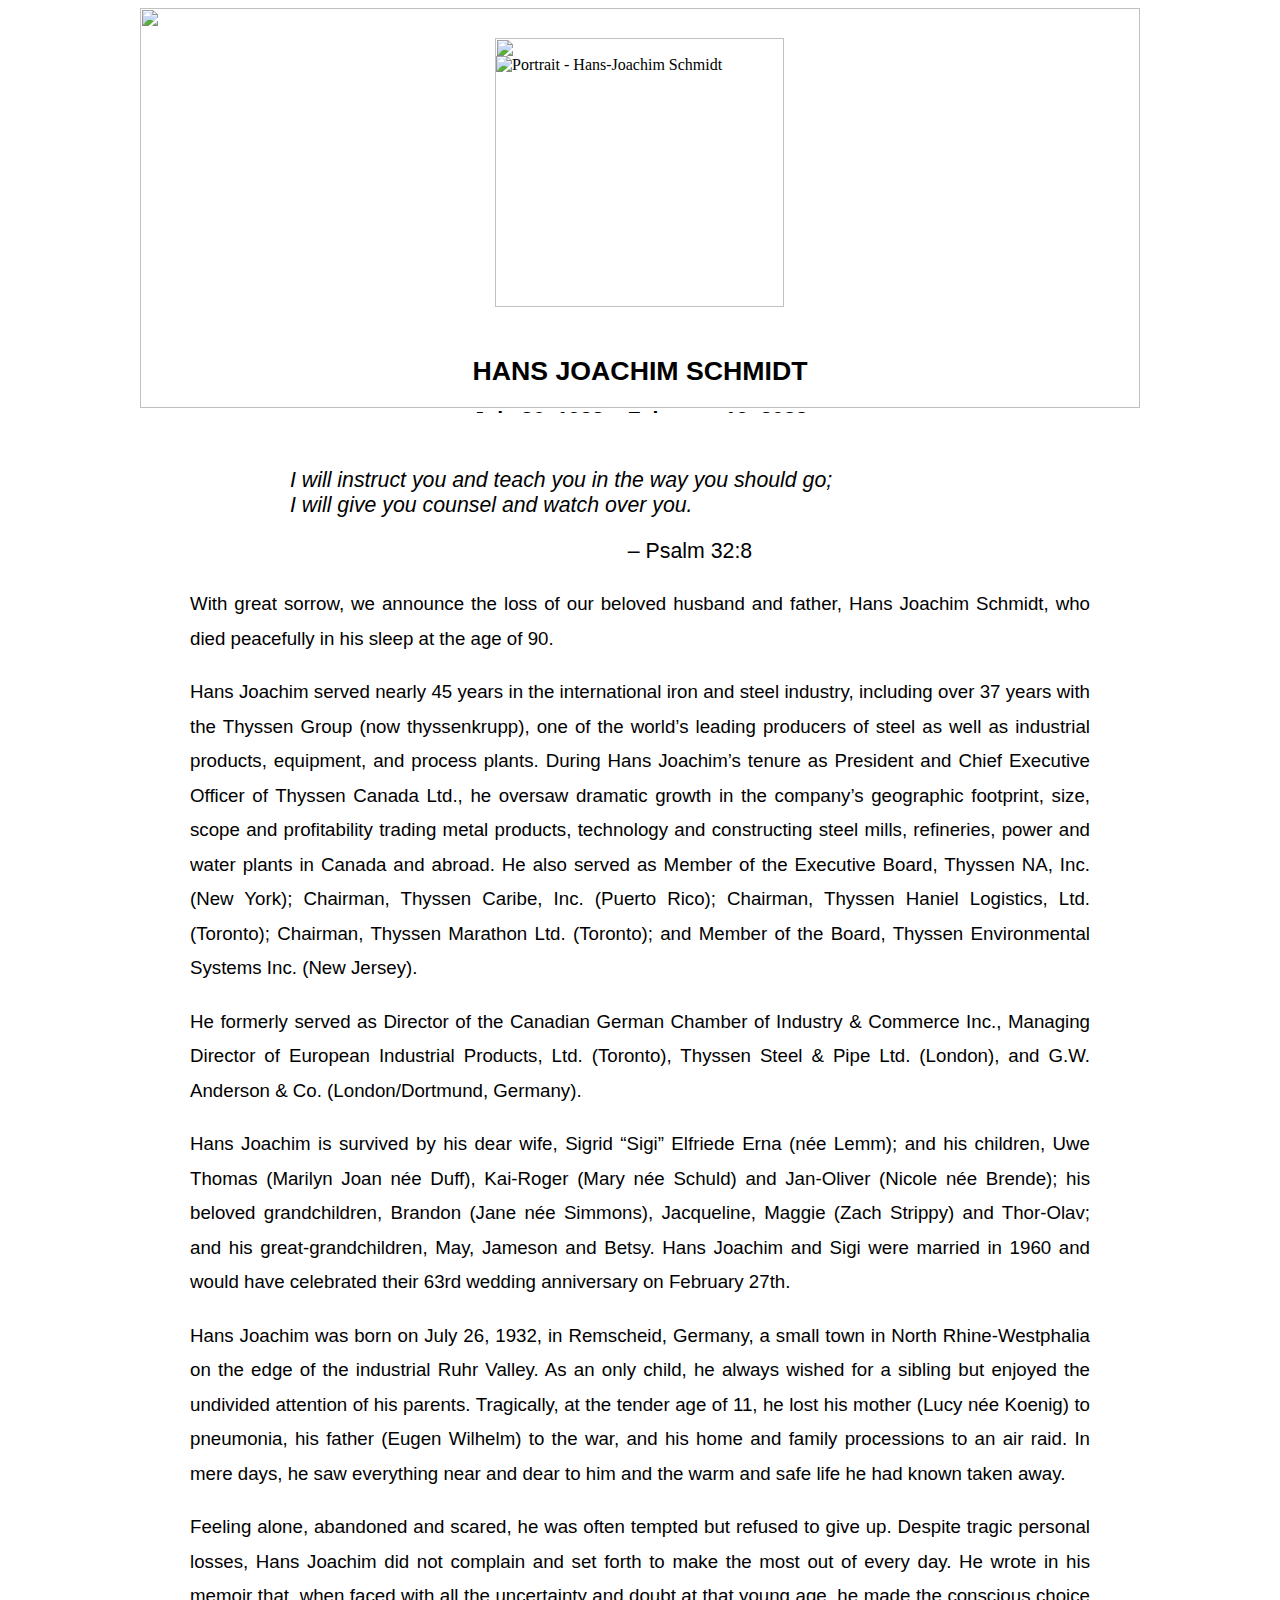
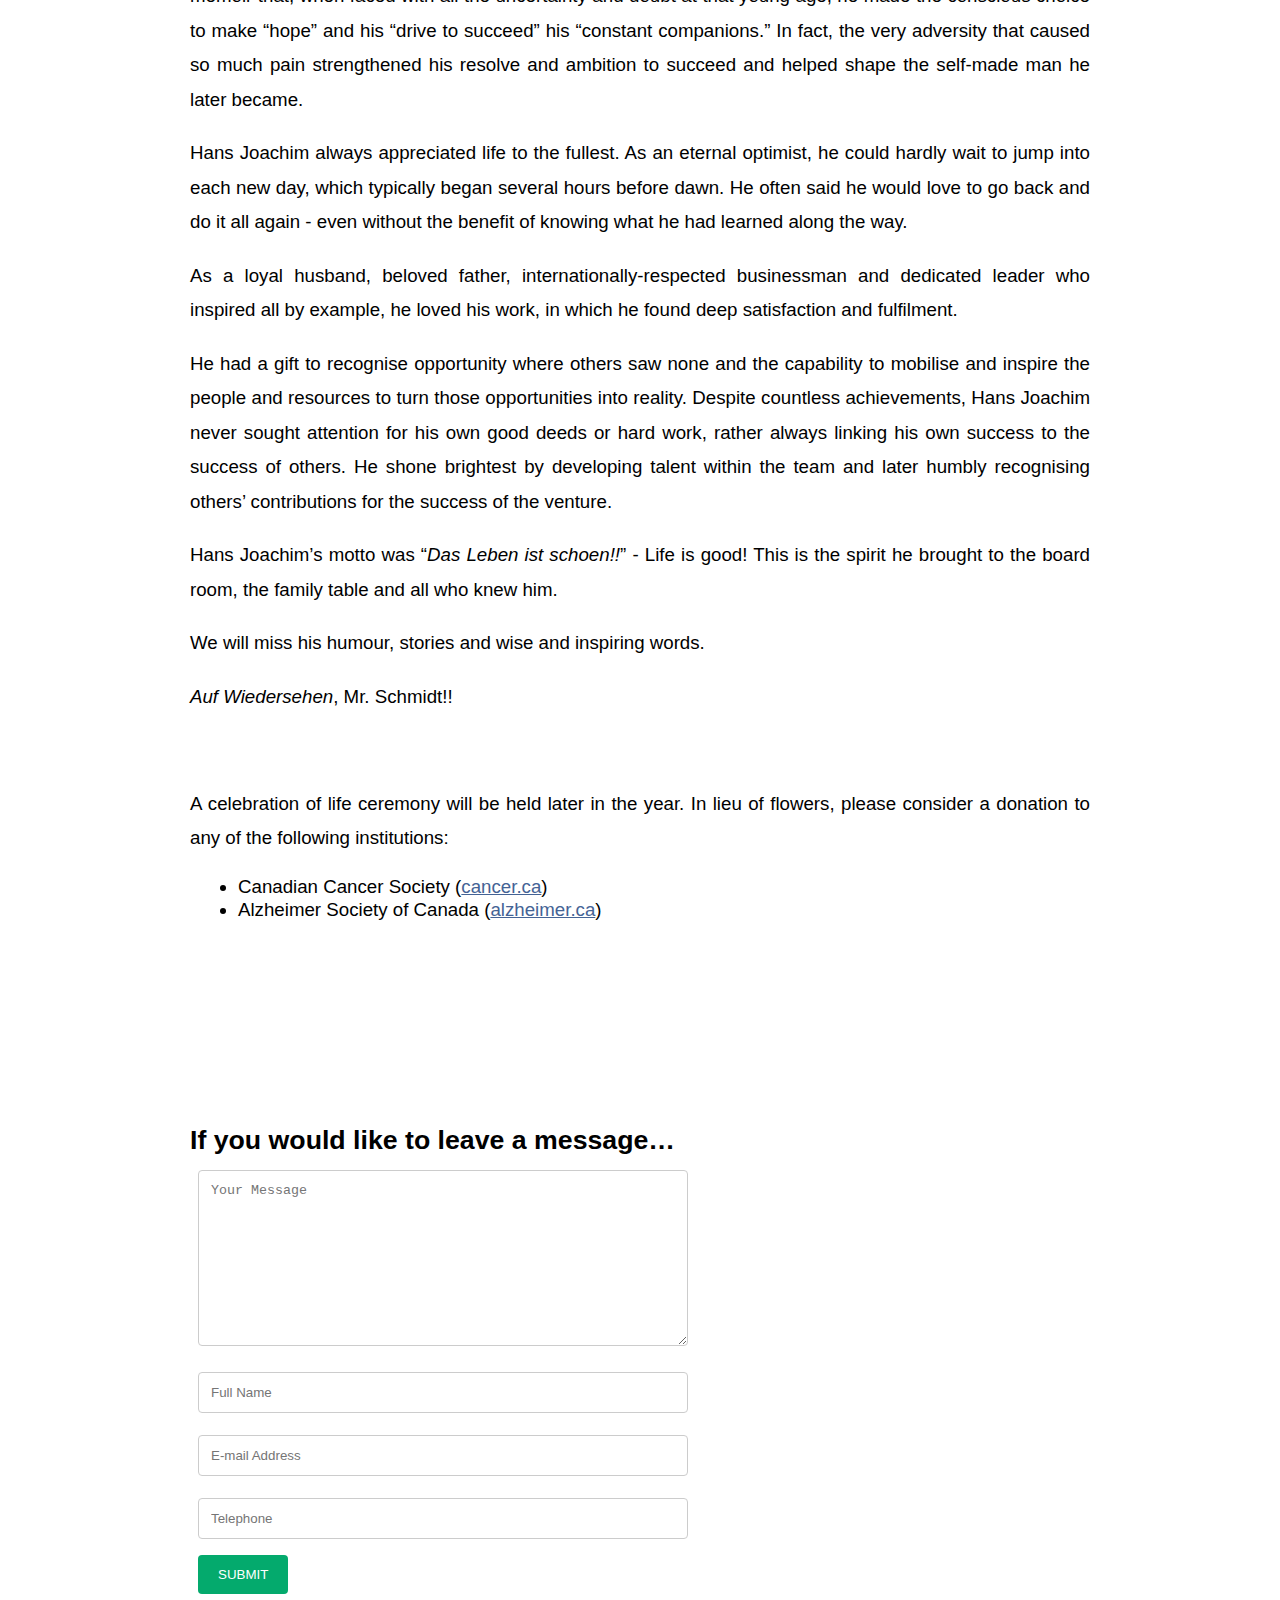
==== index.html @ e27179fe "Add files via upload" ====
﻿<!DOCTYPE html>
<html lang="en-ca">
  <head>
    <meta charset="UTF-8">
    <title>Hans-Joachim Schmidt</title>
    <meta name="viewport" content="width=1000">
    <meta name="keywords" content="Hans Joachim Schmidt, Hans-Joachim Schmidt, Hans J Schmidt, Toronto, Toronto Canada, Toronto Kanada, Canada, Kanada, Dortmund, Dortmund Germany, Dortmund Deutschland, Thyssen, Thyssen Canada, Thyssen NA, Thyssen Caribe, Thyssen Haniel Logistics Canada, Thyssen Marathon, Thysen Environmental Systems, Sigrid Schmidt, Sigi Schmidt, Siggi Schmidt, Uwe Schmidt, Uwe T Schmidt, Uwe Thomas Schmidt, Kai Schmidt, Kay Schmidt, Kai Roger Schmidt, Kay Roger Schmidt, Jan Schmidt, Jan Oliver Schmidt, Obituary, Todesanzeige">
    <meta name="description" content="Obituary of Hans-Joachim Schmidt, Toronto, Canada">
    <meta name="author" content="Jan-Oliver Schmidt">
    <meta name="robots" content="index,nofollow">
    <link rel="stylesheet" type="text/css" href="wpscripts/wpstyles.css">
    <style type="text/css">
      .P-1 { text-align:center;margin-bottom:5.3px;line-height:1px;font-family:"Verdana", sans-serif;font-style:normal;font-weight:700;color:#ffffff;background-color:transparent;font-variant:normal;font-size:27.0px;vertical-align:0; }
      .C-1 { line-height:32.00px;font-family:"Verdana", sans-serif;font-style:normal;font-weight:700;color:#ffffff;background-color:transparent;text-decoration:none;font-variant:normal;font-size:26.7px;vertical-align:0; }
      .P-2 { text-align:center;margin-bottom:5.3px;line-height:1px;font-family:"Verdana", sans-serif;font-style:normal;font-weight:700;color:#ffffff;background-color:transparent;font-variant:normal;font-size:21.0px;vertical-align:0; }
      .C-2 { line-height:25.00px;font-family:"Verdana", sans-serif;font-style:normal;font-weight:700;color:#ffffff;background-color:transparent;text-decoration:none;font-variant:normal;font-size:21.3px;vertical-align:0; }
      .P-3 { text-align:justify;line-height:1px;font-family:"Verdana", sans-serif;font-style:normal;font-weight:normal;color:#000000;background-color:transparent;font-variant:normal;font-size:19.0px;vertical-align:0; }
      .C-3 { line-height:34.50px;font-family:"Verdana", sans-serif;font-style:normal;font-weight:normal;color:#000000;background-color:transparent;text-decoration:none;font-variant:normal;font-size:18.7px;vertical-align:0; }
      .C-4 { line-height:34.50px;font-family:"Verdana", sans-serif;font-style:italic;font-weight:normal;color:#000000;background-color:transparent;text-decoration:none;font-variant:normal;font-size:18.7px;vertical-align:0; }
      .P-4 { text-align:justify;line-height:1px;font-family:"Verdana", sans-serif;font-style:italic;font-weight:normal;color:#000000;background-color:transparent;font-variant:normal;font-size:19.0px;vertical-align:0; }
      .P-5 { text-align:justify;margin-left:48.0px;text-indent:-15.0px;line-height:1px;font-family:"Verdana", sans-serif;font-style:normal;font-weight:normal;color:#000000;background-color:transparent;font-variant:normal;font-size:19.0px;vertical-align:0; }
      .C-5 { line-height:23.00px;font-family:"Verdana", sans-serif;font-style:normal;font-weight:normal;color:#000000;background-color:transparent;text-decoration:none;font-variant:normal;font-size:18.7px;vertical-align:0; }
      .C-6 { line-height:23.00px;font-family:"Verdana", sans-serif;font-style:normal;font-weight:normal;color:#000000;background-color:transparent;text-decoration:none;font-variant:normal;font-size:18.7px;vertical-align:0; }
      a.C-6:link, a:link .C-6 { color:#446395;text-decoration:underline; }
      a.C-6:visited, a:visited .C-6 { color:#ff0000;text-decoration:underline; }
      a.C-6:hover, a:hover .C-6 { color:#b2e5f9;text-decoration:underline; }
      a.C-6:active, a:active .C-6 { color:#4995c4;text-decoration:underline; }
      .OBJ-1 { border:none;background:transparent; }
      .C-7 { line-height:32.00px;font-family:"Verdana", sans-serif;font-style:normal;font-weight:700;color:#000000;background-color:transparent;text-decoration:none;font-variant:normal;font-size:26.7px;vertical-align:0; }
      .P-6 { text-align:center;margin-bottom:5.3px;line-height:1px;font-family:"Verdana", sans-serif;font-style:normal;font-weight:700;color:#000000;background-color:transparent;font-variant:normal;font-size:27.0px;vertical-align:0; }
      .P-7 { text-align:center;margin-bottom:5.3px;line-height:1px;font-family:"Verdana", sans-serif;font-style:normal;font-weight:700;color:#000000;background-color:transparent;font-variant:normal;font-size:21.0px;vertical-align:0; }
      .C-8 { line-height:25.00px;font-family:"Verdana", sans-serif;font-style:normal;font-weight:700;color:#000000;background-color:transparent;text-decoration:none;font-variant:normal;font-size:21.3px;vertical-align:0; }
      .P-8 { margin-bottom:0.0px;line-height:1px;font-family:"Verdana", sans-serif;font-style:italic;font-weight:normal;color:#000000;background-color:transparent;font-variant:normal;font-size:21.0px;vertical-align:0; }
      .C-9 { line-height:25.00px;font-family:"Verdana", sans-serif;font-style:italic;font-weight:normal;color:#000000;background-color:transparent;text-decoration:none;font-variant:normal;font-size:21.3px;vertical-align:0; }
      .P-9 { text-align:center;margin-bottom:0.0px;line-height:1px;font-family:"Verdana", sans-serif;font-style:normal;font-weight:normal;color:#000000;background-color:transparent;font-variant:normal;font-size:21.0px;vertical-align:0; }
      .C-10 { line-height:25.00px;font-family:"Verdana", sans-serif;font-style:normal;font-weight:normal;color:#000000;background-color:transparent;text-decoration:none;font-variant:normal;font-size:21.3px;vertical-align:0; }
    </style>
    <script type="text/javascript" src="wpscripts/jquery.js"></script>
    <script type="text/javascript" src="wpscripts/jquery.wputils.js"></script>
    <script type="text/javascript">
      wpRedirectMobile('m.home.html',0);
      $(document).ready(function() {
      enableSmoothScroll();
      });
    </script>
    <link rel="icon" href="favicon.ico" type="image/x-icon" sizes="16x16 32x32 48x48 64x64">
    <link rel="shortcut icon" href="favicon.ico" type="image/x-icon" sizes="16x16 32x32 48x48 64x64">
    <link rel="apple-touch-icon" href="favicon.ico" sizes="60x60 76x76 120x120 152x152">
  </head>
  <body style="height:3322px;background:#ffffff;">
    <div id="divMain" style="background:transparent;margin-left:auto;margin-right:auto;position:relative;width:1000px;height:3302px;">
      <img alt="" src="wpimages/wp0c442123_05_06.jpg" style="position:absolute;left:0px;top:0px;width:1000px;height:400px;">
      <div style="position:absolute;left:52px;top:322px;width:900px;height:87px;overflow:hidden;">
        <p class="Body P-1"><span class="C-1">HANS JOACHIM SCHMIDT</span></p>
        <p class="Body P-2"><span class="C-2">July 26, 1932 – February 19, 2023</span></p>
      </div>
      <div style="position:absolute;left:50px;top:560px;width:900px;height:2105px;">
        <p class="Body P-3"><span class="C-3">With great sorrow, we announce the loss of our beloved husband and father, Hans Joachim Schmidt, who died peacefully in his sleep at the age of 90.</span></p>
        <p class="Body P-3"><span class="C-3">Hans Joachim served nearly 45 years in the international iron and steel industry, including over 37 years with the Thyssen Group (now thyssenkrupp), one of the world’s leading producers of steel as well as industrial products, equipment, and process plants. During Hans Joachim’s tenure as President and Chief Executive Officer of Thyssen Canada Ltd., he oversaw dramatic growth in the company’s geographic footprint, size, scope and profitability trading metal products, technology and constructing steel mills, refineries, power and water plants in Canada and abroad. He also served as Member of the Executive Board, Thyssen NA, Inc. (New York); Chairman, Thyssen Caribe, Inc. (Puerto Rico); Chairman, Thyssen Haniel Logistics, Ltd. (Toronto); Chairman, Thyssen Marathon Ltd. (Toronto); and Member of the Board, Thyssen Environmental Systems Inc. (New Jersey). </span></p>
        <p class="Body P-3"><span class="C-3">He formerly served as Director of the Canadian German Chamber of Industry &amp; Commerce Inc., Managing Director of European Industrial Products, Ltd. (Toronto), Thyssen Steel &amp; Pipe Ltd. (London), and G.W. Anderson &amp; Co. (London/Dortmund, Germany).</span></p>
        <p class="Body P-3"><span class="C-3">Hans Joachim is survived by his dear wife, Sigrid “Sigi” Elfriede Erna (née Lemm); and his children, Uwe Thomas (Marilyn Joan née Duff), Kai-<wbr>Roger (Mary née Schuld) and Jan-<wbr>Oliver (Nicole née Brende); his beloved grandchildren, Brandon (Jane née Simmons), Jacqueline, Maggie (Zach Strippy) and Thor-<wbr>Olav; and his great-<wbr>grandchildren, May, Jameson and Betsy. Hans Joachim and Sigi were married in 1960 and would have celebrated their 63rd wedding anniversary on February 27th. </span></p>
        <p class="Body P-3"><span class="C-3">Hans Joachim was born on July 26, 1932, in Remscheid, Germany, a small town in North Rhine-<wbr>Westphalia on the edge of the industrial Ruhr Valley. As an only child, he always wished for a sibling but enjoyed the undivided attention of his parents. Tragically, at the tender age of 11, he lost his mother (Lucy née Koenig) to pneumonia, his father (Eugen Wilhelm) to the war, and his home and family processions to an air raid. In mere days, he saw everything near and dear to him and the warm and safe life he had known taken away.</span></p>
        <p class="Body P-3"><span class="C-3">Feeling alone, abandoned and scared, he was often tempted but refused to give up. Despite tragic personal losses, Hans Joachim did not complain and set forth to make the most out of every day. He wrote in his memoir that, when faced with all the uncertainty and doubt at that young age, he made the conscious choice to make “hope” and his “drive to succeed” his “constant companions.” In fact, the very adversity that caused so much pain strengthened his resolve and ambition to succeed and helped shape the self-<wbr>made man he later became.</span></p>
        <p class="Body P-3"><span class="C-3">Hans Joachim always appreciated life to the fullest. As an eternal optimist, he could hardly wait to jump into each new day, which typically began several hours before dawn. He often said he would love to go back and do it all again -<wbr> even without the benefit of knowing what he had learned along the way.</span></p>
        <p class="Body P-3"><span class="C-3">As a loyal husband, beloved father, internationally-<wbr>respected businessman and dedicated leader who inspired all by example, he loved his work, in which he found deep satisfaction and fulfilment.</span></p>
        <p class="Body P-3"><span class="C-3">He had a gift to recognise opportunity where others saw none and the capability to mobilise and inspire the people and resources to turn those opportunities into reality. Despite countless achievements, Hans Joachim never sought attention for his own good deeds or hard work, rather always linking his own success to the success of others. He shone brightest by developing talent within the team and later humbly recognising others’ contributions for the success of the venture.</span></p>
        <p class="Body P-3"><span class="C-3">Hans Joachim’s motto was “<span class="C-4">Das Leben ist schoen!!</span>” -<wbr> Life is good! This is the spirit he brought to the board room, the family table and all who knew him.</span></p>
        <p class="Body P-3"><span class="C-3">We will miss his humour, stories and wise and inspiring words.</span></p>
        <p class="Body P-4"><span class="C-4">Auf Wiedersehen<span class="C-3">, Mr. Schmidt!!</span></span></p>
        <p class="Body P-3"><span class="C-3"><br></span></p>
        <p class="Body P-3"><span class="C-3">A celebration of life ceremony will be held later in the year. In lieu of flowers, please consider a donation to any of the following institutions: </span></p>
        <ul style="list-style-type:disc;margin:0;padding:0;">
          <li class="Body P-5" style="text-indent:0;margin-left:48.0px;"><span class="C-5">Canadian Cancer Society (<a title="This is a link to an external website." rel="nofollow" href="https://support.cancer.ca/site/Donation2?df_id=36178&amp;mfc_pref=T&amp;36178.donation=form1&amp;s_locale=en_CA&amp;clickedElement=header-donate-button&amp;_gl=1*13m40k1*_ga*MjI1NjAyNTk2LjE2Nzc2MTMyOTQ.*_ga_23YMKBE2C3*MTY3Nzc4ODQzNS4yLjAuMTY3Nzc4ODQzNS42MC4wLjA." target="_blank" class="C-6">cancer.ca</a>)</span></li><li class="Body P-5" style="text-indent:0;margin-left:48.0px;"><span class="C-5">Alzheimer Society of Canada (<a title="This is a link to an external website." rel="nofollow" href="https://support.alzheimer.ca/site/Donation2;jsessionid=00000000.app20122a?idb=1907656298&amp;df_id=7061&amp;7061.donation=landing&amp;mfc_pref=T&amp;NONCE_TOKEN=E72F05FA4B23D690DD69612807C04FF2&amp;7061_donation=landing&amp;_ga=2.60174445.1798477654.1677788581-495578708.1677613443" target="_blank" class="C-6">alzheimer.ca</a>)</span></li>
        </ul>
      </div>
      <iframe id="ifrm_1" name="ifrm_1" src="contact.html" class="OBJ-1" style="position:absolute;left:50px;top:2748px;width:900px;height:500px;"></iframe><div style="position:absolute;left:50px;top:2700px;width:900px;height:48px;overflow:hidden;"><p class="Body"><span class="C-7">If you would like to leave a message…</span></p></div>
      <div style="position:absolute;left:50px;top:320px;width:900px;height:85px;overflow:hidden;">
        <p class="Body P-6"><span class="C-7">HANS JOACHIM SCHMIDT</span></p>
        <p class="Body P-7"><span class="C-8">July 26, 1932 – February 19, 2023</span></p>
      </div>
      <img alt="" src="wpimages/wpb8ab779a_06.png" style="position:absolute;left:355px;top:30px;width:289px;height:269px;">
      <map id="map1" name="map1"><area shape="poly" coords="288,163,286,156,281,154,276,151,270,148,263,146,253,145,238,142,232,140,224,140,215,137,201,131,199,127,203,120,204,110,207,101,209,92,212,84,216,75,210,62,209,59,211,51,208,39,203,31,198,25,192,18,178,10,169,5,160,2,156,1,147,0,129,0,108,5,105,7,99,13,94,19,89,26,83,33,81,41,78,47,75,52,73,60,69,69,68,79,70,84,72,90,73,96,73,110,76,119,72,122,63,126,56,132,47,137,40,141,34,145,26,146,20,148,15,150,5,155,1,160,0,167,0,250,288,250" title="Portrait - Hans-Joachim Schmidt"></map>
      <img alt="Portrait - Hans-Joachim Schmidt" usemap="#map1" src="wpimages/wp775531da_06.png" style="position:absolute;left:356px;top:48px;width:288px;height:250px;">
      <div style="position:absolute;left:150px;top:439px;width:800px;height:93px;">
        <p class="Body P-8"><span class="C-9">I will instruct you and teach you in the way you should go; <br>I will give you counsel and watch over you. </span></p>
        <p class="Body P-9"><span class="C-10">– Psalm 32:8</span></p>
      </div>
    </div>
  </body>
</html>
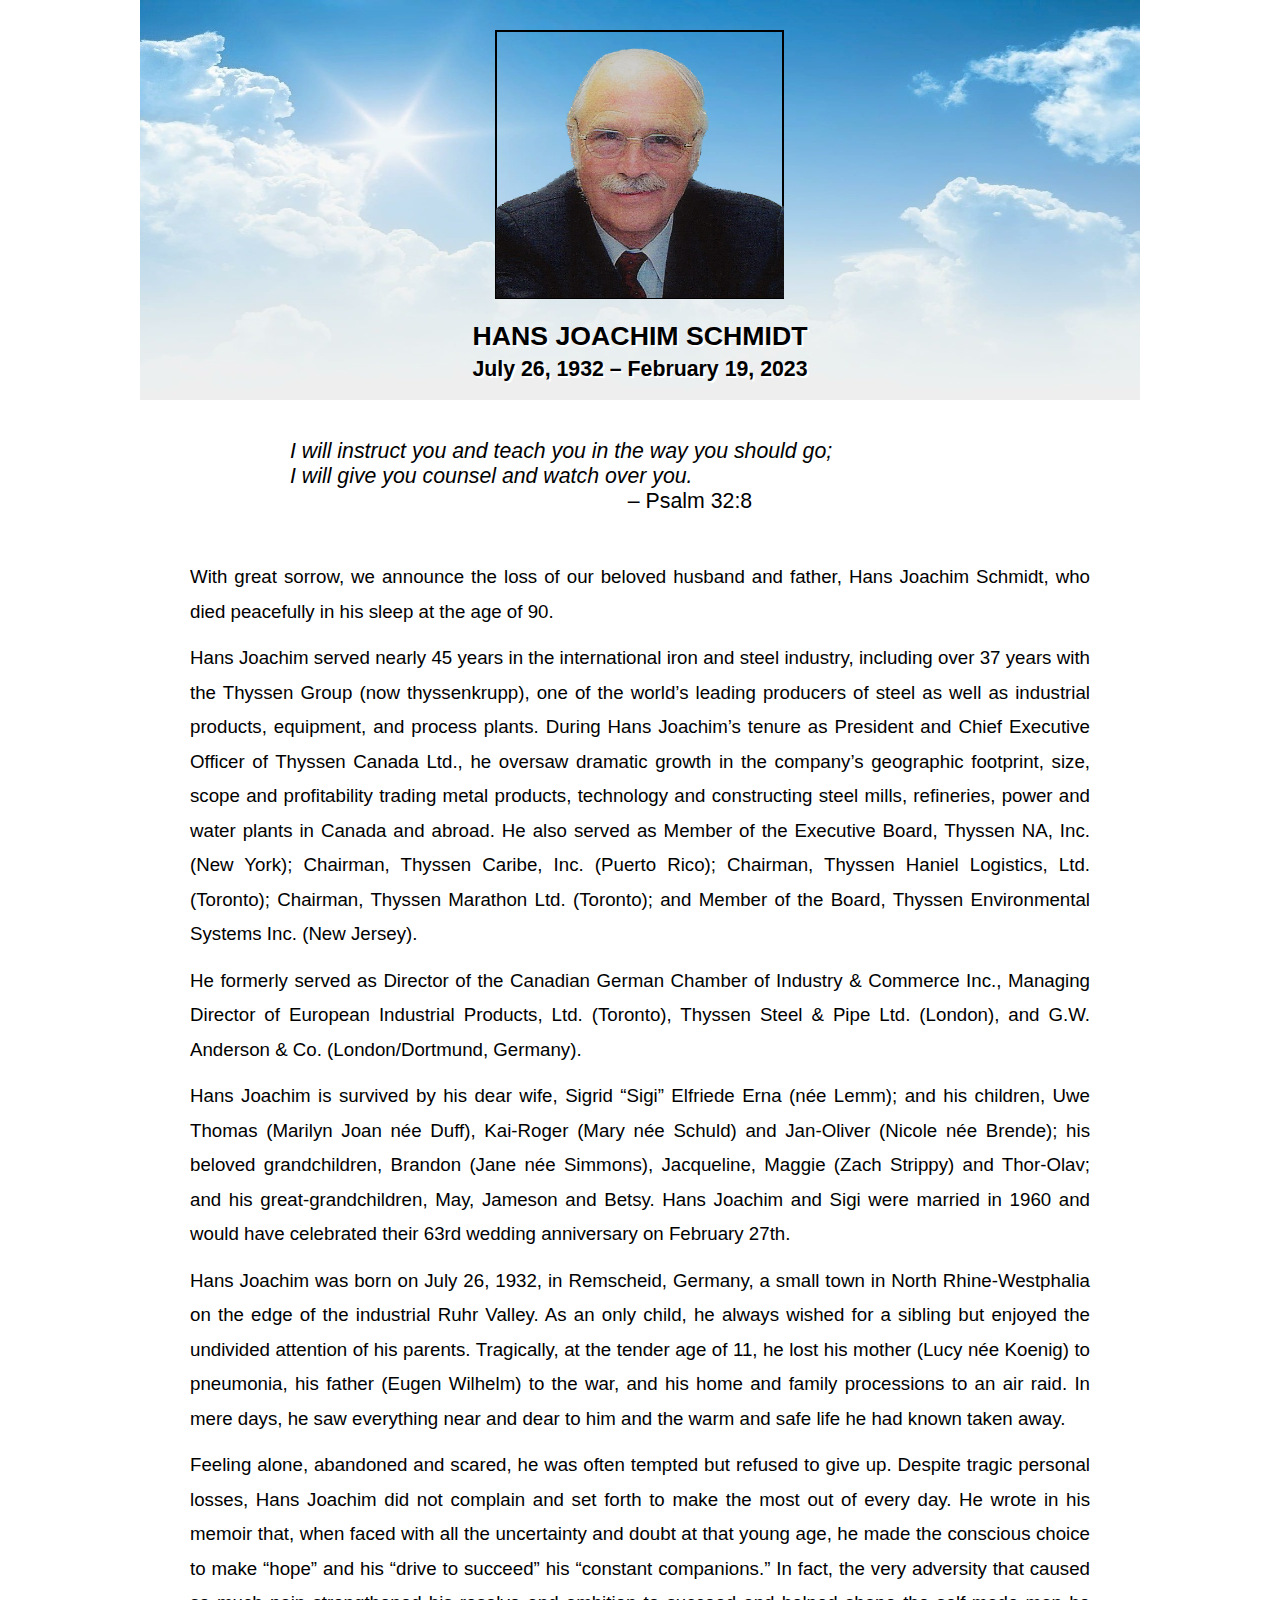
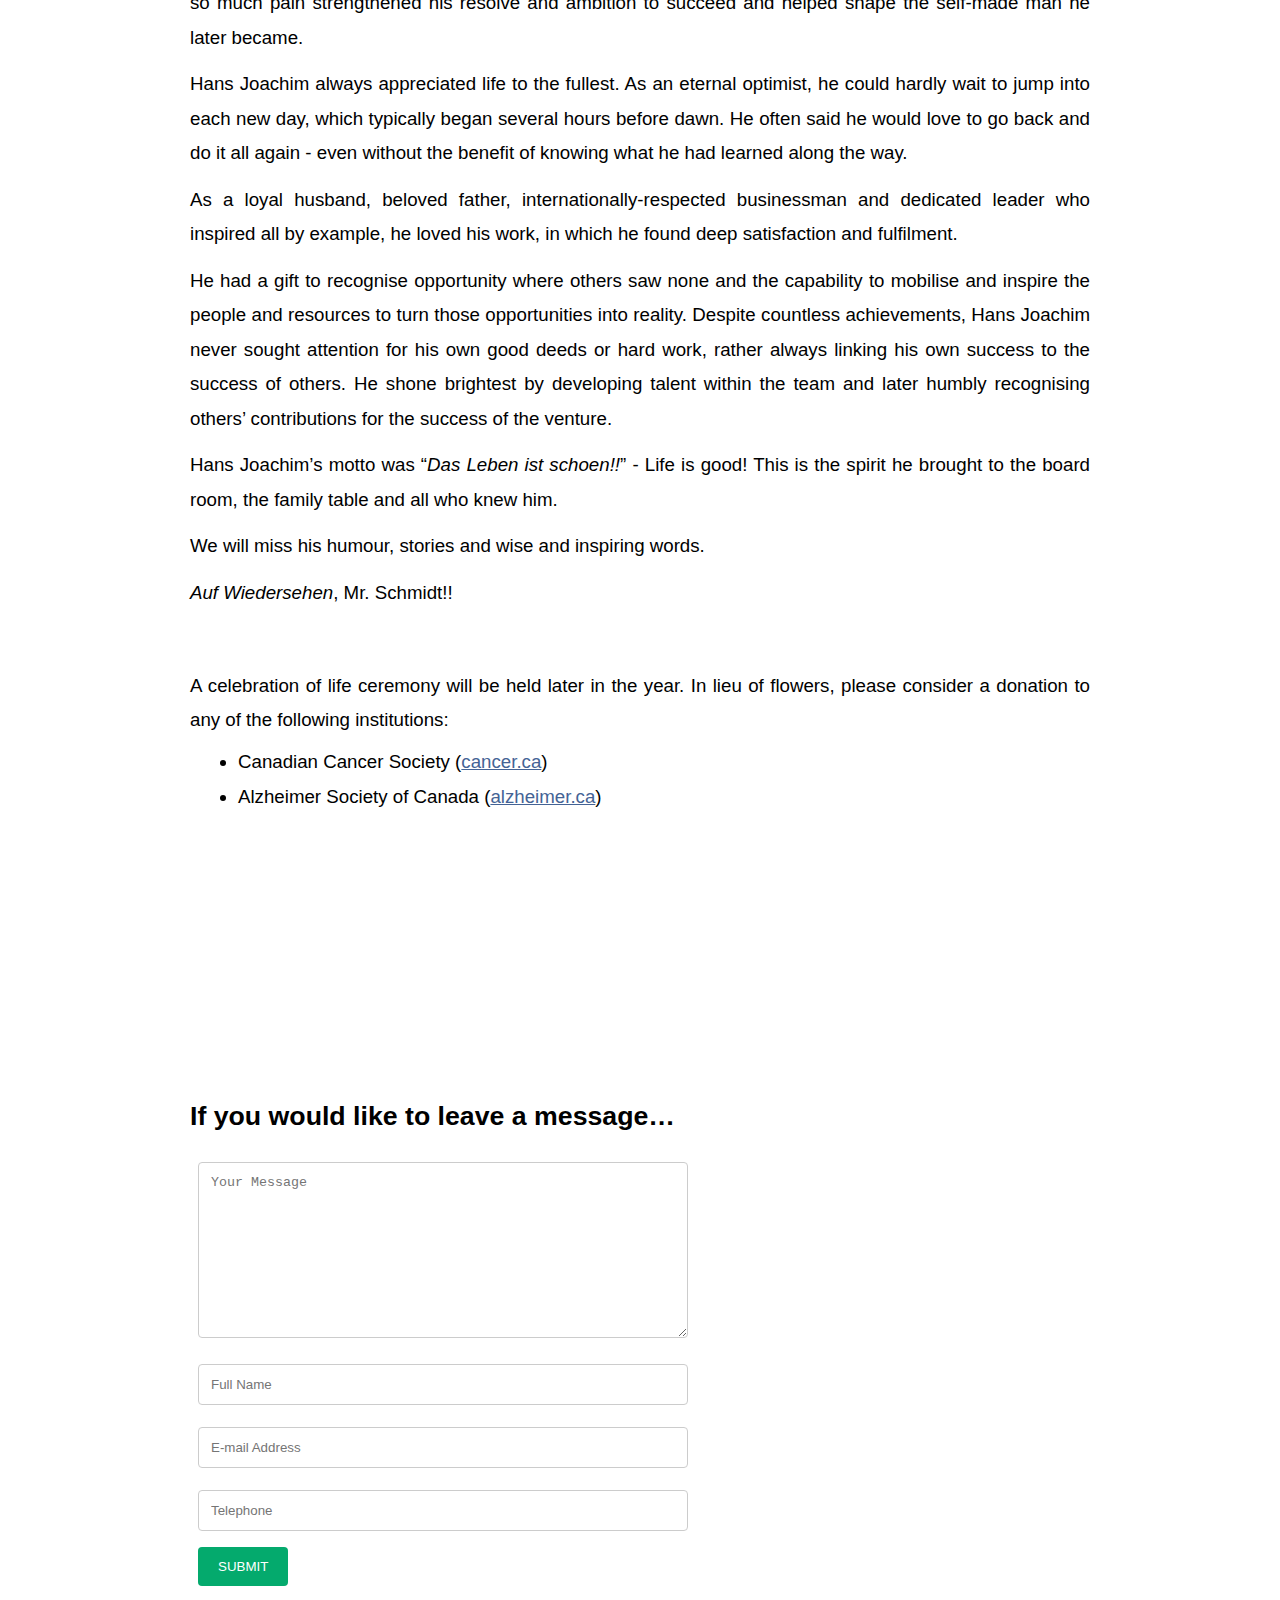
==== commit bcef4dec: "Update index.html" ====
--- a/index.html
+++ b/index.html
@@ -8,7 +8,7 @@
     <meta name="description" content="Obituary of Hans-Joachim Schmidt, Toronto, Canada">
     <meta name="author" content="Jan-Oliver Schmidt">
     <meta name="robots" content="index,nofollow">
-    <link rel="stylesheet" type="text/css" href="wpscripts/wpstyles.css">
+    <link rel="stylesheet" type="text/css" href="wpstyles.css">
     <style type="text/css">
       .P-1 { text-align:center;margin-bottom:5.3px;line-height:1px;font-family:"Verdana", sans-serif;font-style:normal;font-weight:700;color:#ffffff;background-color:transparent;font-variant:normal;font-size:27.0px;vertical-align:0; }
       .C-1 { line-height:32.00px;font-family:"Verdana", sans-serif;font-style:normal;font-weight:700;color:#ffffff;background-color:transparent;text-decoration:none;font-variant:normal;font-size:26.7px;vertical-align:0; }
@@ -35,8 +35,8 @@
       .P-9 { text-align:center;margin-bottom:0.0px;line-height:1px;font-family:"Verdana", sans-serif;font-style:normal;font-weight:normal;color:#000000;background-color:transparent;font-variant:normal;font-size:21.0px;vertical-align:0; }
       .C-10 { line-height:25.00px;font-family:"Verdana", sans-serif;font-style:normal;font-weight:normal;color:#000000;background-color:transparent;text-decoration:none;font-variant:normal;font-size:21.3px;vertical-align:0; }
     </style>
-    <script type="text/javascript" src="wpscripts/jquery.js"></script>
-    <script type="text/javascript" src="wpscripts/jquery.wputils.js"></script>
+    <script type="text/javascript" src="jquery.js"></script>
+    <script type="text/javascript" src="jquery.wputils.js"></script>
     <script type="text/javascript">
       wpRedirectMobile('m.home.html',0);
       $(document).ready(function() {
@@ -49,7 +49,7 @@
   </head>
   <body style="height:3322px;background:#ffffff;">
     <div id="divMain" style="background:transparent;margin-left:auto;margin-right:auto;position:relative;width:1000px;height:3302px;">
-      <img alt="" src="wpimages/wp0c442123_05_06.jpg" style="position:absolute;left:0px;top:0px;width:1000px;height:400px;">
+      <img alt="" src="wp0c442123_05_06.jpg" style="position:absolute;left:0px;top:0px;width:1000px;height:400px;">
       <div style="position:absolute;left:52px;top:322px;width:900px;height:87px;overflow:hidden;">
         <p class="Body P-1"><span class="C-1">HANS JOACHIM SCHMIDT</span></p>
         <p class="Body P-2"><span class="C-2">July 26, 1932 – February 19, 2023</span></p>
@@ -78,9 +78,9 @@
         <p class="Body P-6"><span class="C-7">HANS JOACHIM SCHMIDT</span></p>
         <p class="Body P-7"><span class="C-8">July 26, 1932 – February 19, 2023</span></p>
       </div>
-      <img alt="" src="wpimages/wpb8ab779a_06.png" style="position:absolute;left:355px;top:30px;width:289px;height:269px;">
+      <img alt="" src="wpb8ab779a_06.png" style="position:absolute;left:355px;top:30px;width:289px;height:269px;">
       <map id="map1" name="map1"><area shape="poly" coords="288,163,286,156,281,154,276,151,270,148,263,146,253,145,238,142,232,140,224,140,215,137,201,131,199,127,203,120,204,110,207,101,209,92,212,84,216,75,210,62,209,59,211,51,208,39,203,31,198,25,192,18,178,10,169,5,160,2,156,1,147,0,129,0,108,5,105,7,99,13,94,19,89,26,83,33,81,41,78,47,75,52,73,60,69,69,68,79,70,84,72,90,73,96,73,110,76,119,72,122,63,126,56,132,47,137,40,141,34,145,26,146,20,148,15,150,5,155,1,160,0,167,0,250,288,250" title="Portrait - Hans-Joachim Schmidt"></map>
-      <img alt="Portrait - Hans-Joachim Schmidt" usemap="#map1" src="wpimages/wp775531da_06.png" style="position:absolute;left:356px;top:48px;width:288px;height:250px;">
+      <img alt="Portrait - Hans-Joachim Schmidt" usemap="#map1" src="wp775531da_06.png" style="position:absolute;left:356px;top:48px;width:288px;height:250px;">
       <div style="position:absolute;left:150px;top:439px;width:800px;height:93px;">
         <p class="Body P-8"><span class="C-9">I will instruct you and teach you in the way you should go; <br>I will give you counsel and watch over you. </span></p>
         <p class="Body P-9"><span class="C-10">– Psalm 32:8</span></p>
--- a/wpstyles.css
+++ b/wpstyles.css
@@ -0,0 +1,13 @@
+﻿body {margin:0;padding:0;word-wrap:break-word;}
+img {border:none;}
+input {border:1px solid black;border-radius:2px;padding:0;}
+input[type=image] { border: none; }
+textarea {border:1px solid black;padding:0;}
+* {box-sizing:content-box;-moz-box-sizing:content-box;-webkit-box-sizing:content-box;-ms-box-sizing:content-box;}
+a:link {color:#446395;text-decoration:underline;}
+a:active {color:#4995c4;text-decoration:underline;}
+a:hover {color:#b2e5f9;text-decoration:underline;}
+a:visited {color:#ff0000;text-decoration:underline;}
+.DefaultParagraph { text-align:left;margin:0px;text-indent:0.0px;line-height:1px;font-family:"Verdana", sans-serif;font-style:normal;font-weight:normal;color:#000000;background-color:transparent;font-variant:normal;font-size:16.0px;vertical-align:0; }
+.Body { text-align:left;margin:0px 0px 12px;text-indent:0.0px;line-height:1px;font-family:"Verdana", sans-serif;font-style:normal;font-weight:normal;color:#000000;background-color:transparent;font-variant:normal;font-size:16.0px;vertical-align:0; }
+.Normal { text-align:left;margin:0px;text-indent:0.0px;line-height:1px;font-family:"Verdana", sans-serif;font-style:normal;font-weight:normal;color:#000000;background-color:transparent;font-variant:normal;font-size:16.0px;vertical-align:0; }
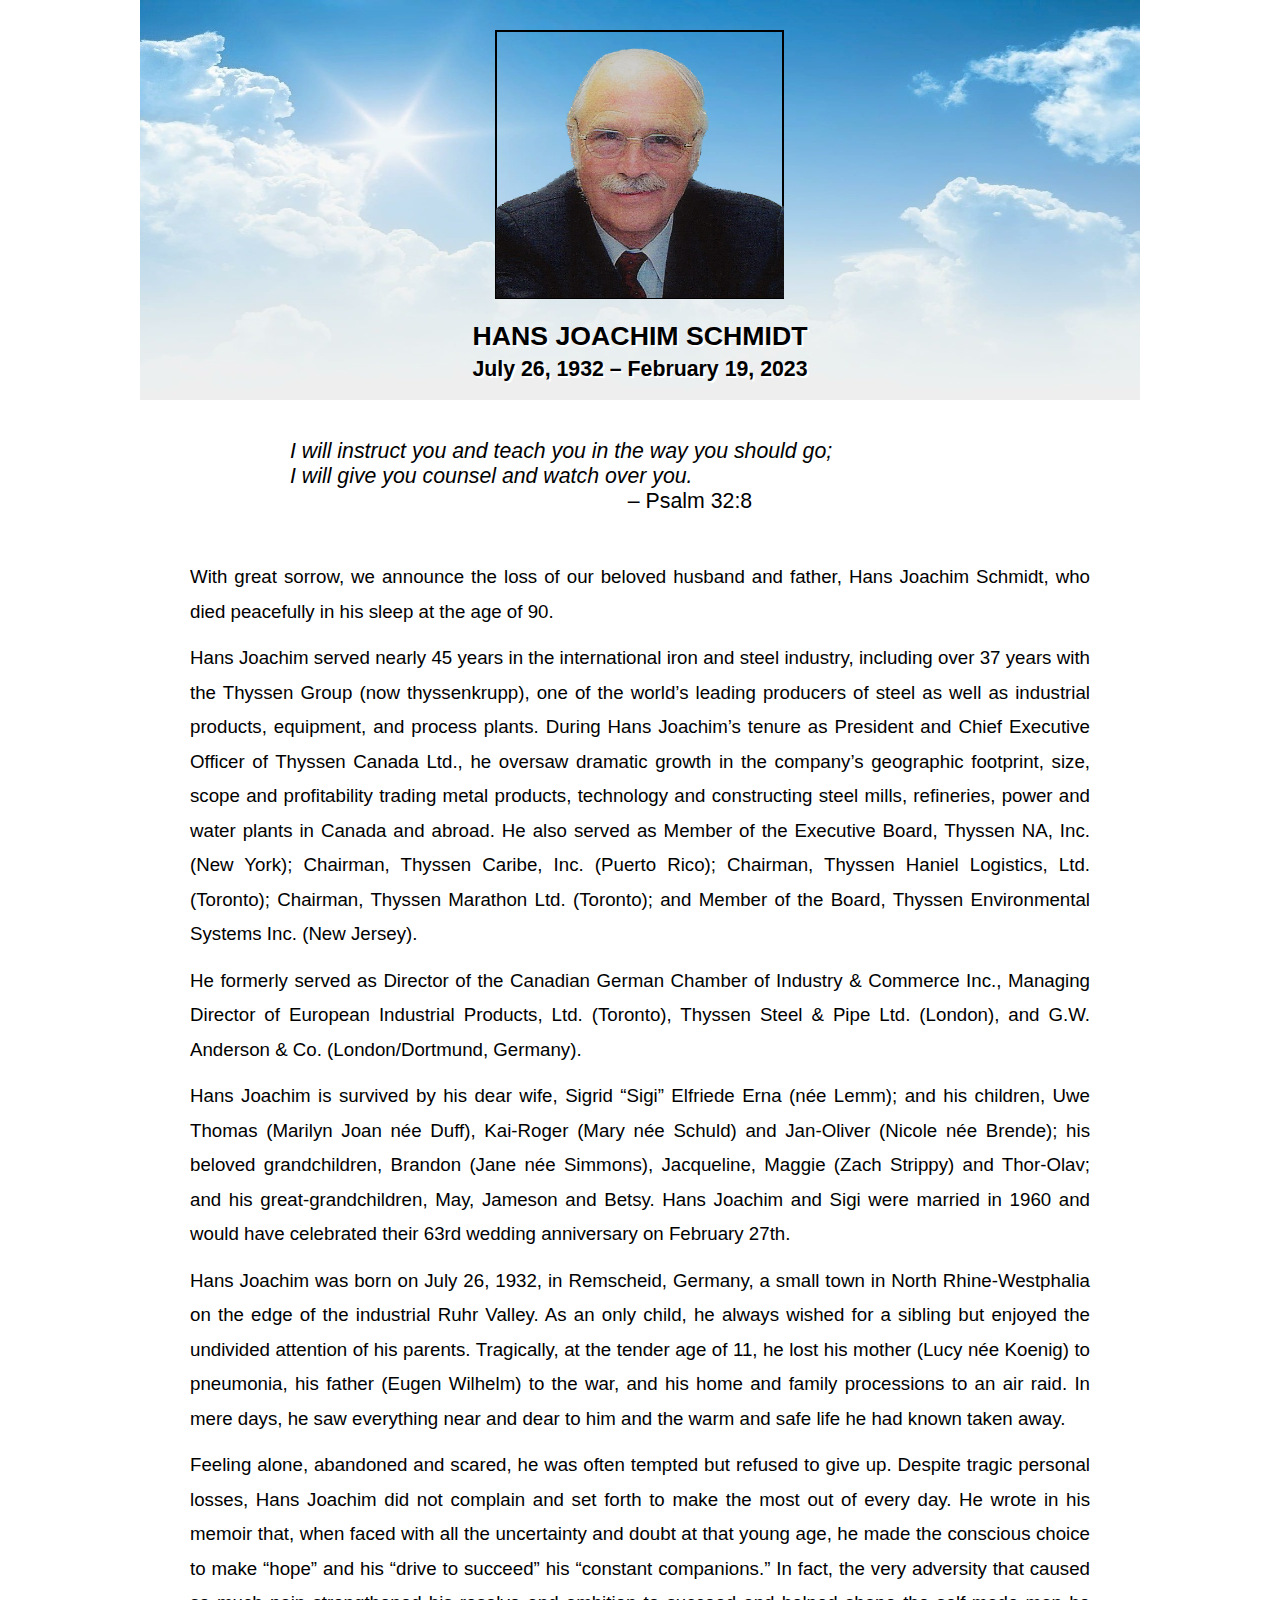
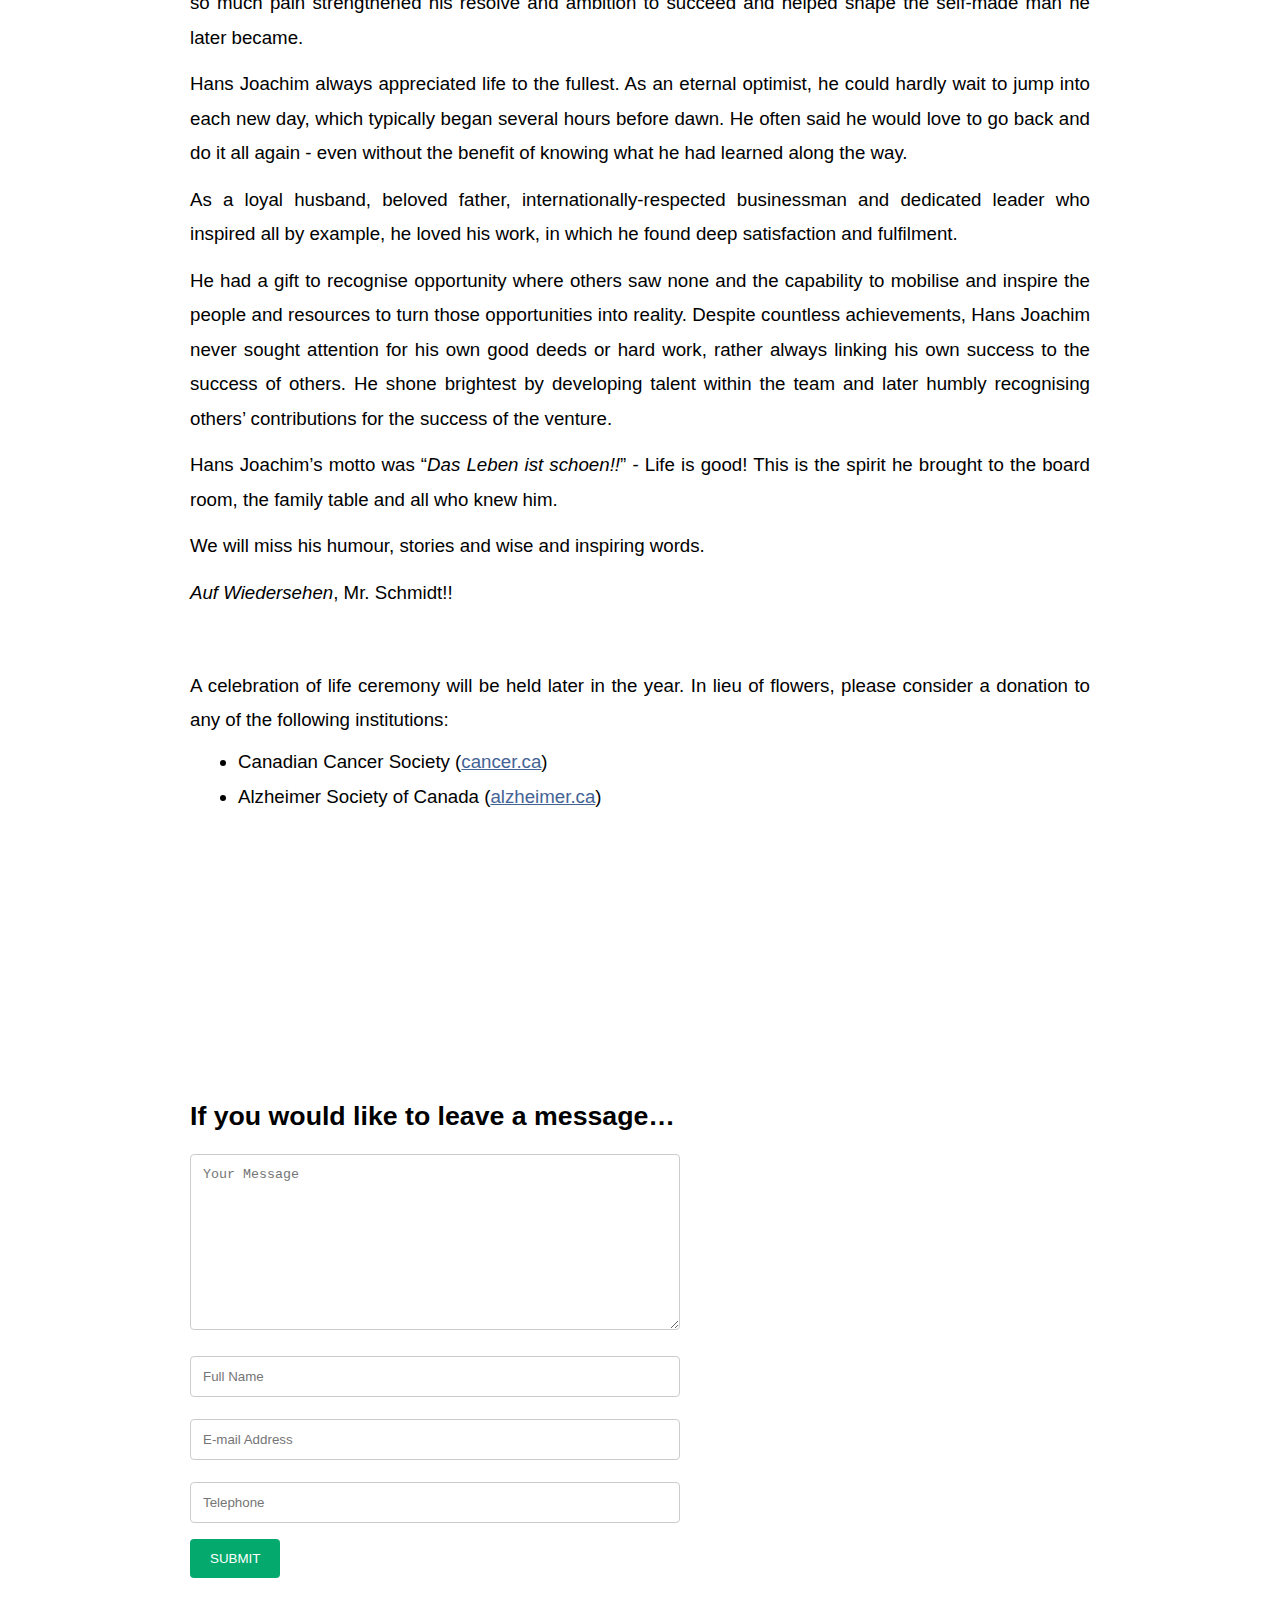
==== commit 839e8405: "change to use subfolders for WP resources" ====
--- a/index.html
+++ b/index.html
@@ -8,7 +8,7 @@
     <meta name="description" content="Obituary of Hans-Joachim Schmidt, Toronto, Canada">
     <meta name="author" content="Jan-Oliver Schmidt">
     <meta name="robots" content="index,nofollow">
-    <link rel="stylesheet" type="text/css" href="wpstyles.css">
+    <link rel="stylesheet" type="text/css" href="wpscripts/wpstyles.css">
     <style type="text/css">
       .P-1 { text-align:center;margin-bottom:5.3px;line-height:1px;font-family:"Verdana", sans-serif;font-style:normal;font-weight:700;color:#ffffff;background-color:transparent;font-variant:normal;font-size:27.0px;vertical-align:0; }
       .C-1 { line-height:32.00px;font-family:"Verdana", sans-serif;font-style:normal;font-weight:700;color:#ffffff;background-color:transparent;text-decoration:none;font-variant:normal;font-size:26.7px;vertical-align:0; }
@@ -35,8 +35,8 @@
       .P-9 { text-align:center;margin-bottom:0.0px;line-height:1px;font-family:"Verdana", sans-serif;font-style:normal;font-weight:normal;color:#000000;background-color:transparent;font-variant:normal;font-size:21.0px;vertical-align:0; }
       .C-10 { line-height:25.00px;font-family:"Verdana", sans-serif;font-style:normal;font-weight:normal;color:#000000;background-color:transparent;text-decoration:none;font-variant:normal;font-size:21.3px;vertical-align:0; }
     </style>
-    <script type="text/javascript" src="jquery.js"></script>
-    <script type="text/javascript" src="jquery.wputils.js"></script>
+    <script type="text/javascript" src="wpscripts/jquery.js"></script>
+    <script type="text/javascript" src="wpscripts/jquery.wputils.js"></script>
     <script type="text/javascript">
       wpRedirectMobile('m.home.html',0);
       $(document).ready(function() {
@@ -49,7 +49,7 @@
   </head>
   <body style="height:3322px;background:#ffffff;">
     <div id="divMain" style="background:transparent;margin-left:auto;margin-right:auto;position:relative;width:1000px;height:3302px;">
-      <img alt="" src="wp0c442123_05_06.jpg" style="position:absolute;left:0px;top:0px;width:1000px;height:400px;">
+      <img alt="" src="wpimages/wp0c442123_05_06.jpg" style="position:absolute;left:0px;top:0px;width:1000px;height:400px;">
       <div style="position:absolute;left:52px;top:322px;width:900px;height:87px;overflow:hidden;">
         <p class="Body P-1"><span class="C-1">HANS JOACHIM SCHMIDT</span></p>
         <p class="Body P-2"><span class="C-2">July 26, 1932 – February 19, 2023</span></p>
@@ -78,9 +78,9 @@
         <p class="Body P-6"><span class="C-7">HANS JOACHIM SCHMIDT</span></p>
         <p class="Body P-7"><span class="C-8">July 26, 1932 – February 19, 2023</span></p>
       </div>
-      <img alt="" src="wpb8ab779a_06.png" style="position:absolute;left:355px;top:30px;width:289px;height:269px;">
+      <img alt="" src="wpimages/wpb8ab779a_06.png" style="position:absolute;left:355px;top:30px;width:289px;height:269px;">
       <map id="map1" name="map1"><area shape="poly" coords="288,163,286,156,281,154,276,151,270,148,263,146,253,145,238,142,232,140,224,140,215,137,201,131,199,127,203,120,204,110,207,101,209,92,212,84,216,75,210,62,209,59,211,51,208,39,203,31,198,25,192,18,178,10,169,5,160,2,156,1,147,0,129,0,108,5,105,7,99,13,94,19,89,26,83,33,81,41,78,47,75,52,73,60,69,69,68,79,70,84,72,90,73,96,73,110,76,119,72,122,63,126,56,132,47,137,40,141,34,145,26,146,20,148,15,150,5,155,1,160,0,167,0,250,288,250" title="Portrait - Hans-Joachim Schmidt"></map>
-      <img alt="Portrait - Hans-Joachim Schmidt" usemap="#map1" src="wp775531da_06.png" style="position:absolute;left:356px;top:48px;width:288px;height:250px;">
+      <img alt="Portrait - Hans-Joachim Schmidt" usemap="#map1" src="wpimages/wp775531da_06.png" style="position:absolute;left:356px;top:48px;width:288px;height:250px;">
       <div style="position:absolute;left:150px;top:439px;width:800px;height:93px;">
         <p class="Body P-8"><span class="C-9">I will instruct you and teach you in the way you should go; <br>I will give you counsel and watch over you. </span></p>
         <p class="Body P-9"><span class="C-10">– Psalm 32:8</span></p>
--- a/wpscripts/wpstyles.css
+++ b/wpscripts/wpstyles.css
@@ -0,0 +1,13 @@
+﻿body {margin:0;padding:0;word-wrap:break-word;}
+img {border:none;}
+input {border:1px solid black;border-radius:2px;padding:0;}
+input[type=image] { border: none; }
+textarea {border:1px solid black;padding:0;}
+* {box-sizing:content-box;-moz-box-sizing:content-box;-webkit-box-sizing:content-box;-ms-box-sizing:content-box;}
+a:link {color:#446395;text-decoration:underline;}
+a:active {color:#4995c4;text-decoration:underline;}
+a:hover {color:#b2e5f9;text-decoration:underline;}
+a:visited {color:#ff0000;text-decoration:underline;}
+.DefaultParagraph { text-align:left;margin:0px;text-indent:0.0px;line-height:1px;font-family:"Verdana", sans-serif;font-style:normal;font-weight:normal;color:#000000;background-color:transparent;font-variant:normal;font-size:16.0px;vertical-align:0; }
+.Body { text-align:left;margin:0px 0px 12px;text-indent:0.0px;line-height:1px;font-family:"Verdana", sans-serif;font-style:normal;font-weight:normal;color:#000000;background-color:transparent;font-variant:normal;font-size:16.0px;vertical-align:0; }
+.Normal { text-align:left;margin:0px;text-indent:0.0px;line-height:1px;font-family:"Verdana", sans-serif;font-style:normal;font-weight:normal;color:#000000;background-color:transparent;font-variant:normal;font-size:16.0px;vertical-align:0; }
